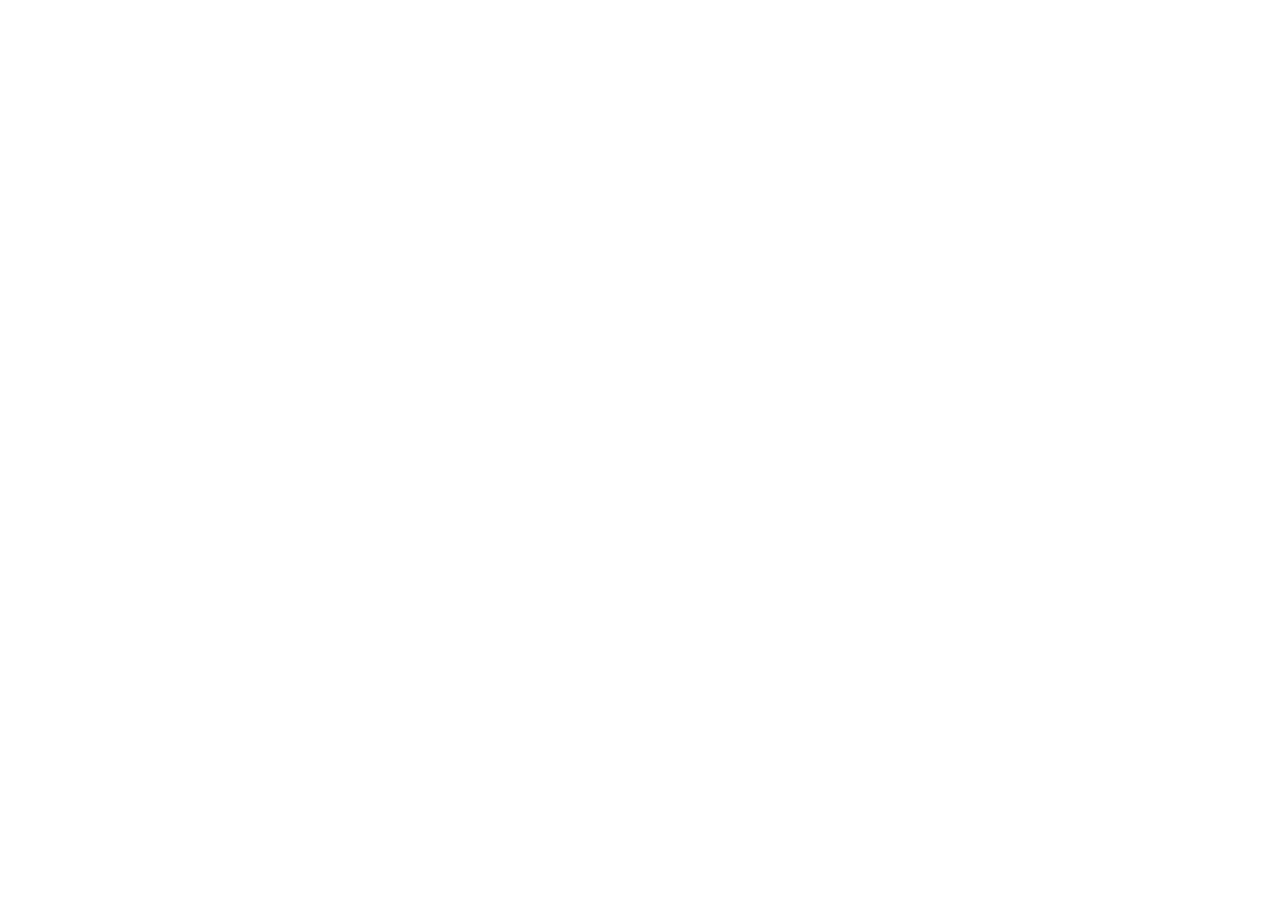
==== admin/index.html @ 086fa779 "Create admin dashboard shell" ====
<!DOCTYPE html>
<html lang="en">
<head>
  <meta charset="UTF-8">
  <meta name="viewport" content="width=device-width, initial-scale=1.0">
  <title>Crumb & Crust Admin</title>

  <link rel="stylesheet" href="admin.css">
</head>
<body>

<div id="app"></div>

<script src="admin.js"></script>

</body>
</html>
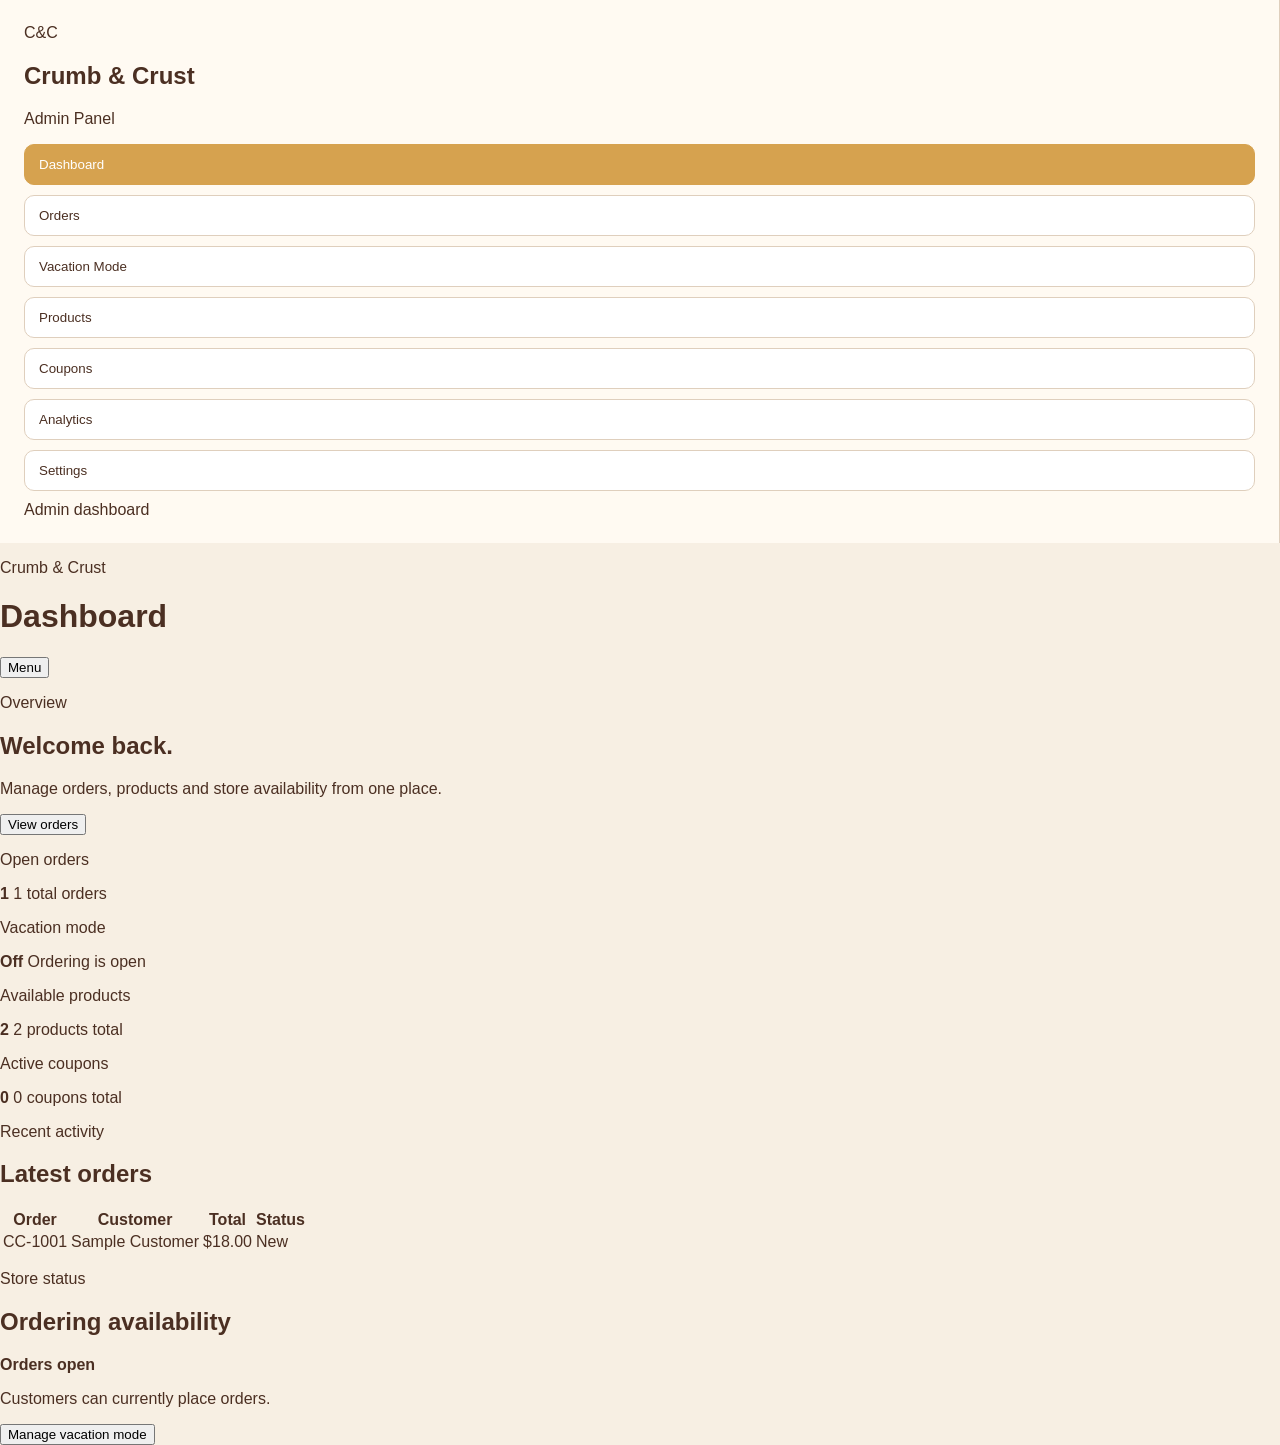
==== commit d987fd90: "Update index.html" ====
--- a/admin/index.html
+++ b/admin/index.html
@@ -5,13 +5,13 @@
   <meta name="viewport" content="width=device-width, initial-scale=1.0">
   <title>Crumb & Crust Admin</title>
 
-  <link rel="stylesheet" href="admin.css">
+  <link rel="stylesheet" href="admin.css?v=4">
 </head>
 <body>
 
 <div id="app"></div>
 
-<script src="admin.js"></script>
+<script src="admin.js?v=4"></script>
 
 </body>
 </html>
--- a/admin/admin.css
+++ b/admin/admin.css
@@ -0,0 +1,411 @@
+:root {
+  --cream: #f7efe3;
+  --paper: #fffaf2;
+  --brown: #4b2f22;
+  --light-brown: #76513d;
+  --gold: #d6a24f;
+  --border: #dfcfbd;
+  --shadow: 0 10px 28px rgba(75, 47, 34, 0.12);
+  --radius: 16px;
+}
+
+* {
+  box-sizing: border-box;
+}
+
+html,
+body {
+  margin: 0;
+  padding: 0;
+  background: var(--cream);
+  color: var(--brown);
+  font-family: Arial, Helvetica, sans-serif;
+}
+
+#app {
+  min-height: 100vh;
+}
+
+.admin-shell {
+  display: grid;
+  grid-template-columns: 260px 1fr;
+  min-height: 100vh;
+}
+
+.sidebar {
+  background: var(--paper);
+  border-right: 1px solid var(--border);
+  padding: 24px;
+}
+
+.logo {
+  font-size: 28px;
+  font-weight: bold;
+  margin-bottom: 28px;
+}
+
+.nav-button {
+  display: block;
+  width: 100%;
+  margin-bottom: 10px;
+  padding: 12px 14px;
+  border: 1px solid var(--border);
+  border-radius: 10px;
+  background: white;
+  color: var(--brown);
+  cursor: pointer;
+  text-align: left;
+}
+
+.nav-button.active {
+  background: var(--gold);
+  color: white;
+  border-color: var(--gold);
+}
+
+.main {
+  padding: 32px;
+}
+
+.card {
+  background: white;
+  border: 1px solid var(--border);
+  border-radius: var(--radius);
+  box-shadow: var(--shadow);
+  padding: 24px;
+  margin-bottom: 24px;
+}
+
+.card h2,
+.card h3 {
+  margin-top: 0;
+}
+
+.button {
+  background: var(--gold);
+  color: white;
+  border: none;
+  border-radius: 10px;
+  padding: 10px 18px;
+  cursor: pointer;
+}
+
+.button:hover {
+  filter: brightness(0.95);
+}
+.dashboard-grid {
+  display: grid;
+  grid-template-columns: repeat(auto-fit, minmax(220px, 1fr));
+  gap: 20px;
+  margin-bottom: 24px;
+}
+
+.stat-card {
+  background: white;
+  border: 1px solid var(--border);
+  border-radius: var(--radius);
+  padding: 20px;
+  box-shadow: var(--shadow);
+}
+
+.stat-label {
+  font-size: 14px;
+  color: var(--light-brown);
+  margin-bottom: 8px;
+}
+
+.stat-value {
+  font-size: 34px;
+  font-weight: bold;
+}
+
+.table {
+  width: 100%;
+  border-collapse: collapse;
+}
+
+.table th,
+.table td {
+  padding: 14px;
+  text-align: left;
+  border-bottom: 1px solid var(--border);
+}
+
+.table th {
+  background: #faf6ef;
+}
+
+.badge {
+  display: inline-block;
+  padding: 6px 10px;
+  border-radius: 999px;
+  font-size: 12px;
+  font-weight: bold;
+}
+
+.badge.open {
+  background: #dff7df;
+  color: #176b17;
+}
+
+.badge.closed {
+  background: #ffe2e2;
+  color: #9b1c1c;
+}
+
+.form-group {
+  margin-bottom: 18px;
+}
+
+label {
+  display: block;
+  margin-bottom: 8px;
+  font-weight: bold;
+}
+
+input,
+select,
+textarea {
+  width: 100%;
+  padding: 12px;
+  border: 1px solid var(--border);
+  border-radius: 10px;
+  font-size: 15px;
+  background: white;
+}
+
+textarea {
+  resize: vertical;
+  min-height: 120px;
+}
+
+.button-row {
+  display: flex;
+  gap: 12px;
+  flex-wrap: wrap;
+}
+
+.button.secondary {
+  background: white;
+  color: var(--brown);
+  border: 1px solid var(--border);
+}
+
+.button.danger {
+  background: #b93b3b;
+}
+
+.button.success {
+  background: #2d8a45;
+}
+.section-title {
+  font-size: 26px;
+  font-weight: bold;
+  margin-bottom: 20px;
+}
+
+.orders-list,
+.products-list,
+.users-list {
+  display: grid;
+  gap: 16px;
+}
+
+.order-card,
+.product-card,
+.user-card {
+  background: white;
+  border: 1px solid var(--border);
+  border-radius: var(--radius);
+  padding: 18px;
+  box-shadow: var(--shadow);
+}
+
+.order-header,
+.product-header,
+.user-header {
+  display: flex;
+  justify-content: space-between;
+  align-items: center;
+  margin-bottom: 12px;
+}
+
+.order-title,
+.product-title,
+.user-title {
+  font-size: 18px;
+  font-weight: bold;
+}
+
+.order-details,
+.product-details {
+  color: var(--light-brown);
+  line-height: 1.6;
+}
+
+.switch-row {
+  display: flex;
+  justify-content: space-between;
+  align-items: center;
+  padding: 16px 0;
+}
+
+.switch {
+  position: relative;
+  width: 56px;
+  height: 30px;
+}
+
+.switch input {
+  display: none;
+}
+
+.slider {
+  position: absolute;
+  inset: 0;
+  background: #ccc;
+  border-radius: 999px;
+  transition: .25s;
+}
+
+.slider::before {
+  content: "";
+  position: absolute;
+  width: 24px;
+  height: 24px;
+  left: 3px;
+  top: 3px;
+  background: white;
+  border-radius: 50%;
+  transition: .25s;
+}
+
+.switch input:checked + .slider {
+  background: var(--gold);
+}
+
+.switch input:checked + .slider::before {
+  transform: translateX(26px);
+}
+
+@media (max-width: 900px) {
+  .admin-shell {
+    grid-template-columns: 1fr;
+  }
+
+  .sidebar {
+    border-right: none;
+    border-bottom: 1px solid var(--border);
+  }
+
+  .main {
+    padding: 20px;
+  }
+
+  .dashboard-grid {
+    grid-template-columns: 1fr;
+  }
+}
+.header {
+  display: flex;
+  justify-content: space-between;
+  align-items: center;
+  gap: 16px;
+  margin-bottom: 24px;
+}
+
+.header h1 {
+  margin: 0;
+  font-size: 32px;
+}
+
+.search-box {
+  max-width: 320px;
+}
+
+.notice {
+  padding: 14px 18px;
+  border-radius: 12px;
+  margin-bottom: 20px;
+  border: 1px solid var(--border);
+  background: #fff8ea;
+}
+
+.notice.success {
+  background: #eaf8ec;
+}
+
+.notice.error {
+  background: #fdecec;
+}
+
+.flex {
+  display: flex;
+  gap: 16px;
+}
+
+.flex-between {
+  display: flex;
+  justify-content: space-between;
+  align-items: center;
+}
+
+.mt-16 {
+  margin-top: 16px;
+}
+
+.mt-24 {
+  margin-top: 24px;
+}
+
+.mt-32 {
+  margin-top: 32px;
+}
+
+.mb-16 {
+  margin-bottom: 16px;
+}
+
+.mb-24 {
+  margin-bottom: 24px;
+}
+
+.text-center {
+  text-align: center;
+}
+
+.hidden {
+  display: none !important;
+}
+
+hr {
+  border: none;
+  border-top: 1px solid var(--border);
+  margin: 24px 0;
+}
+
+@media (max-width: 700px) {
+  .header,
+  .flex,
+  .flex-between,
+  .button-row,
+  .order-header,
+  .product-header,
+  .user-header {
+    flex-direction: column;
+    align-items: stretch;
+  }
+
+  .search-box {
+    max-width: 100%;
+  }
+
+  .button {
+    width: 100%;
+  }
+
+  .table {
+    display: block;
+    overflow-x: auto;
+  }
+}
